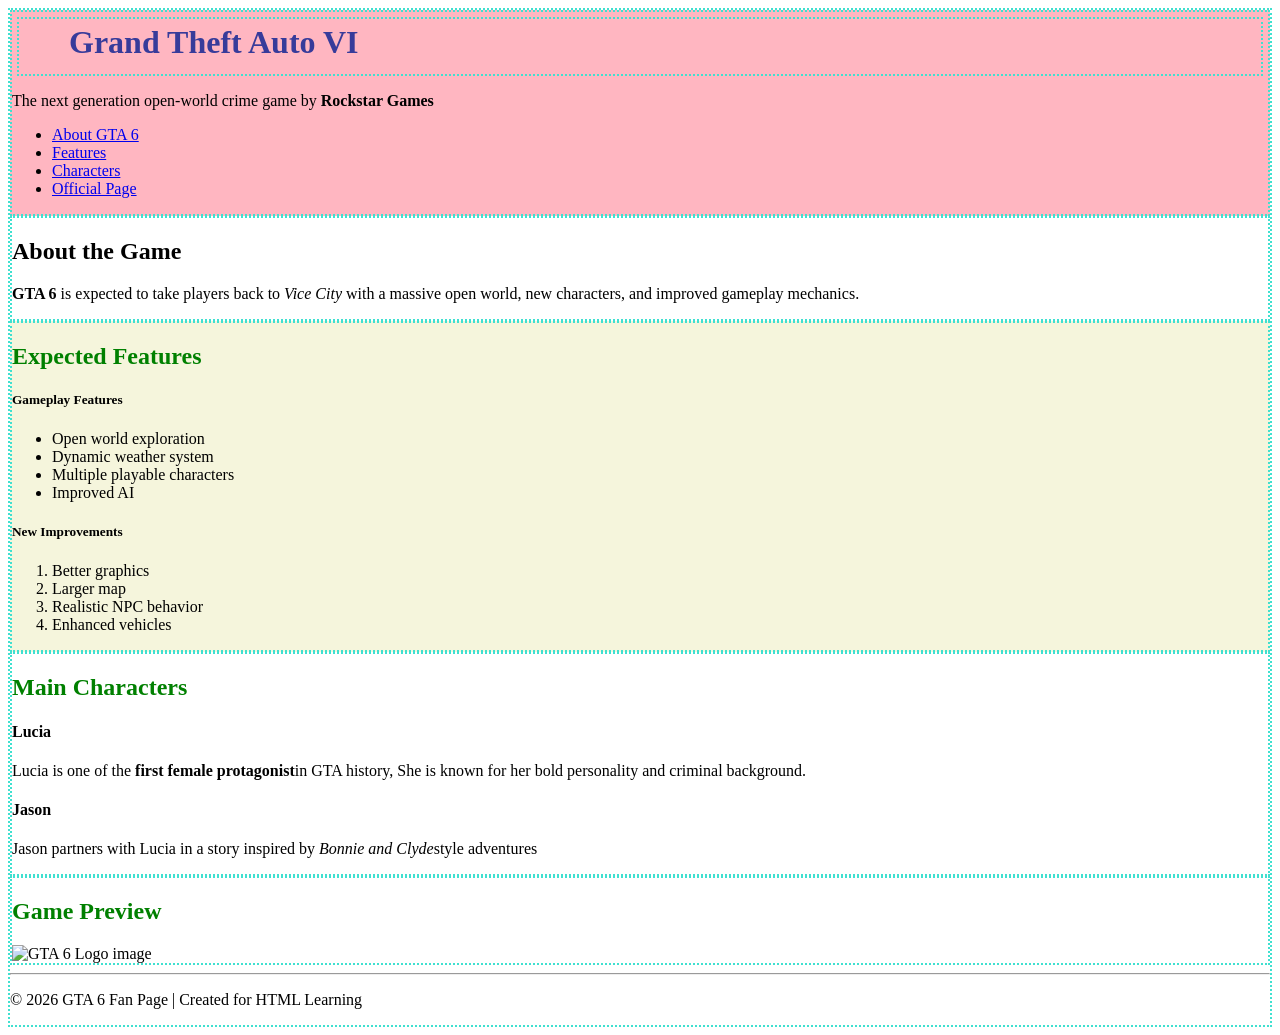
==== index.html @ 73bf2da1 "Lab 2.4 - image and footer" ====
<!--document type declaration(version of html)-->
<!doctype html>
<!--the root element-->
<html lang="en">
<!--head-->

<head>
    <!--meta elements-->
    <meta charset="utf-8">
    <meta name="Lackerry" content="BBIT">
    <meta name="description" content="GTA 6  fan page  featuring the latest news, trailers, gameplay details, map leaks, characters, release updates, and community discussions for Grand Theft Auto VI. Stay updated with everything GTA 6">
    <meta name="keywords" content="GTA 6,Grand Theft Auto VI,GTA VI GTA 6 news, GTA 6 trailer, GTA 6 gameplay, GTA 6 release date, Rockstar Games, Vice City, GTA 6 map, GTA 6 characters, GTA 6 leaks, GTA 6 updates, GTA 6 fan page, Grand Theft Auto 6">
    <!--5. title-->
    <title>GTA VI</title>
    <!--other elements that go here -->
    <!--styles, scripts,favicon -->
    <link rel="preconnect" href="https://fonts.googleapis.com">
<link rel="preconnect" href="https://fonts.gstatic.com" crossorigin>
<link href="https://fonts.googleapis.com/css2?family=Instrument+Sans:ital,wght@0,400..700;1,400..700&family=Young+Serif&display=swap" rel="stylesheet">
    <link rel="sytlesheet" href="css/style.css">
<link rel="shortcut icon" href="https://www.rockstargames.com/VI/favicon.ico">
    <style>
        /* an element selector
        /* example h1, we are selecting all haeding one's on this page
        /*<h1> h1, <div> div, main, p, footer*/
            h1{
                /*a declaration*/
                color:rgb(55, 59, 154);
                font: size 48px;
            }
            /*a class selector(starts with a dot)*/
            /* class can have many elements*/
            /*all the elements with a class of .section-heading*/
            /*one or many elements*/
            /*bbit*/
            .section-heading{
                color:green;

            }
            
    </style>
    <!--an external styles-->
    <link rel="stylesheet" href="css/style.css">

</head>
<!--6. the body(content goes here)-->

<body>

    <header style="background-color: lightpink;">
       
        <h1 id="mainHeading" class="headings" name="title">Grand Theft Auto VI</h1>
        <p> <!--paragraph text-->
            The next generation open-world crime game by
            <b>Rockstar Games </b>
        </p>
    

  

    <!-- Add navigation semantic tag -->
    <!-- Convert items into an unordered list -->
    <!-- Wrap each item in a link(hyperlinks) -->
    <!-- Add id links pointing to sections -->

    <nav>
        <!--unorderd list -->
        <ul>
            <li>
   
                <a href="#about">About GTA 6</a>
            </li> <!--list item-->
            <li>
                <a href="#features">Features</a>
                </li>
                <li>
                <a href="#Characters">Characters</a> 
                </li> <!--list item-->
                <li>
                    <a href="https://www.rockstargames.com/games/VI" 
                    target="_blank">
                       Official Page
                    </a>

                </li>
            

        </ul>
    </nav>
</header>
  
    <!-- Add main semantic tag -->
     <main>
    <section id="about" name="about">
            <h2>About the Game</h2>
            <p> <b>GTA 6</b> is expected to take players back to 
                <i>Vice City</i> with a massive open world, new characters, and improved
        gameplay mechanics.</p>
        </section>

        <section id="features">
            <h2 class="section-heading">Expected Features</h2>

            <h5>Gameplay Features</h5>
            <ul> <!--unorderd list-->
                <li>Open world exploration</li>
                <li>Dynamic weather system</li>
                <li>Multiple playable characters</li>
                <li>Improved AI</li>
            </ul>


            <h5>New Improvements</h5>

            <ol> <!--ordered list-->
                <li> Better graphics</li>
                <li> Larger map</li>
                <li>Realistic NPC behavior</li>
                <li>Enhanced vehicles</li>

            </ol>
        </section>

        <section id="characters">
            <h2 class="section-heading">Main Characters</h2>
            <article>
                <h4>Lucia</h4>
                <p>
                    Lucia is one of the 
                    <b>first female protagonist</b>in GTA history,
                    She is known for her bold personality
                    and criminal
                    background.
                </p>
            </article>
            <article>
              <h4>Jason</h4>  
              <p>
                Jason partners with Lucia in a story
                inspired by
                <i>Bonnie and Clyde</i>style adventures
              </p>
            </article>
    
        </section>

        <section id="logo">
            <h2 class="section-heading">Game Preview</h2>
            <img src="https://www.rockstargames.com/VI/_next/image?url=%2FVI%2F_next%2Fstatic%2Fmedia%2FJason_and_Lucia_01_With_Logos_landscape.8596f77a.jpg&w=3840&q=75" 
            alt="GTA 6 Logo image" >
           
        </section>
    </main>

    <!-- Close main semantic tag -->

    <!-- Add footer semantic tag -->
    <footer>
        <hr>
        <p>© 2026 GTA 6 Fan Page | Created for HTML Learning</p>
    </footer>

    
</body>


</html>
---- css/style.css ----
#features{
    background-color: beige;
}
body,header,h1,section{
    border-style: dotted;
    border-color: turquoise;
    border-width: 2px;
}
h1{
    /*long hand*/
    padding-top: 10px;
    padding-bottom: 10px;
    padding-left: 10px;
    padding-right: 10px;
    /*shorthand*/
    padding: 10px;
    /*Trouble*/
    padding: 5px 10px 13px 50px;
    /*this applies to allthe four margins*/
    margin: 5px;
}
---- css/style.css ----
#features{
    background-color: beige;
}
body,header,h1,section{
    border-style: dotted;
    border-color: turquoise;
    border-width: 2px;
}
h1{
    /*long hand*/
    padding-top: 10px;
    padding-bottom: 10px;
    padding-left: 10px;
    padding-right: 10px;
    /*shorthand*/
    padding: 10px;
    /*Trouble*/
    padding: 5px 10px 13px 50px;
    /*this applies to allthe four margins*/
    margin: 5px;
}
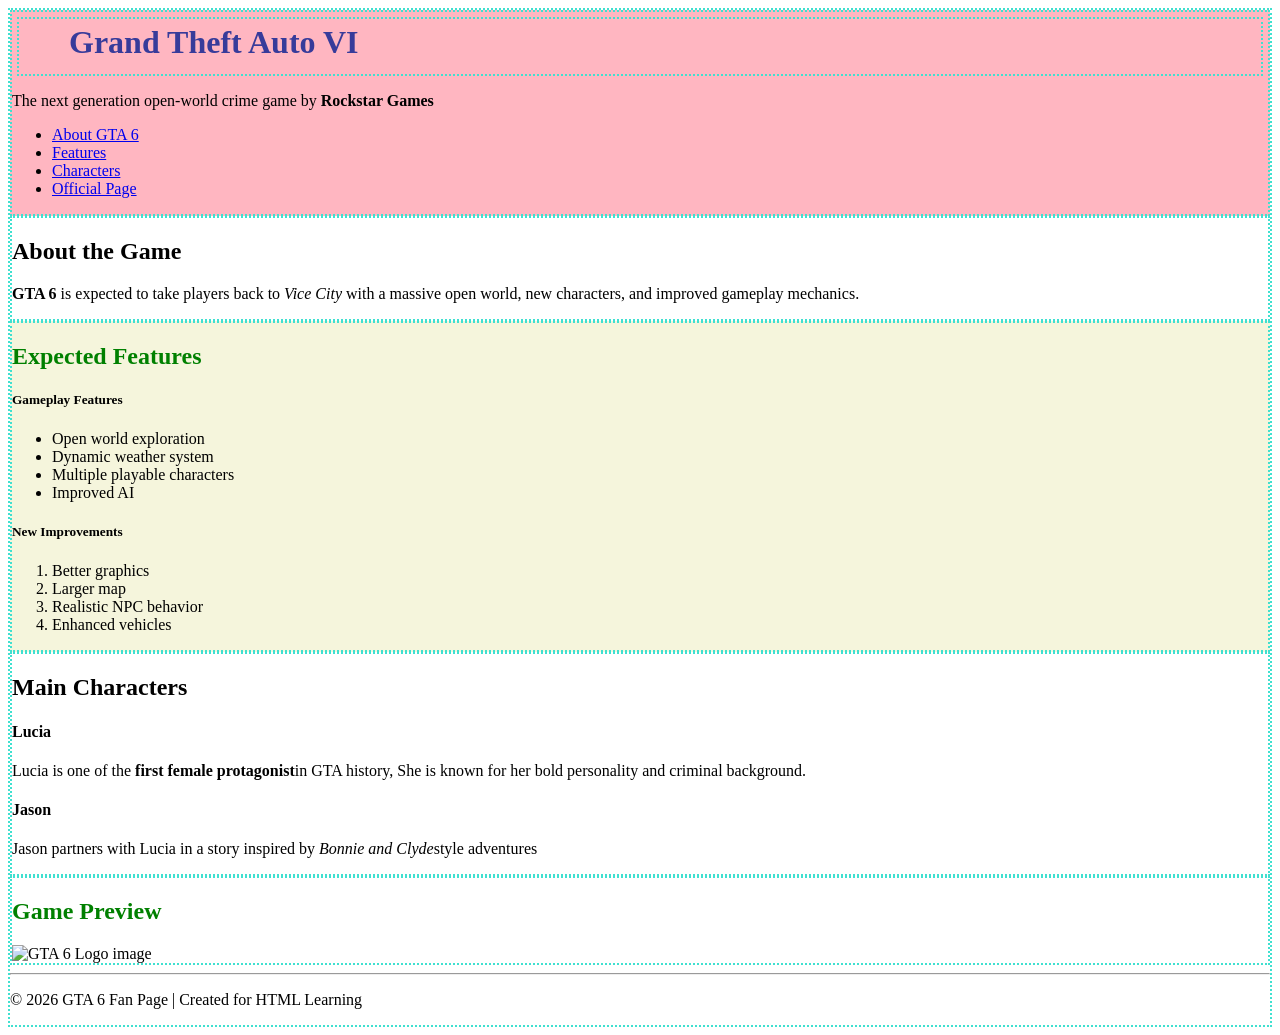
==== commit efd36dc0: "lab 2.5-grid(demo and characters)" ====
--- a/index.html
+++ b/index.html
@@ -122,9 +122,10 @@
         </section>
 
         <section id="characters">
-            <h2 class="section-heading">Main Characters</h2>
+            <h2>Main Characters</h2>
+            <div class="characters-grid">
             <article>
-                <h4>Lucia</h4>
+            <h4>Lucia</h4>
                 <p>
                     Lucia is one of the 
                     <b>first female protagonist</b>in GTA history,
@@ -141,7 +142,7 @@
                 <i>Bonnie and Clyde</i>style adventures
               </p>
             </article>
-    
+            </div>
         </section>
 
         <section id="logo">
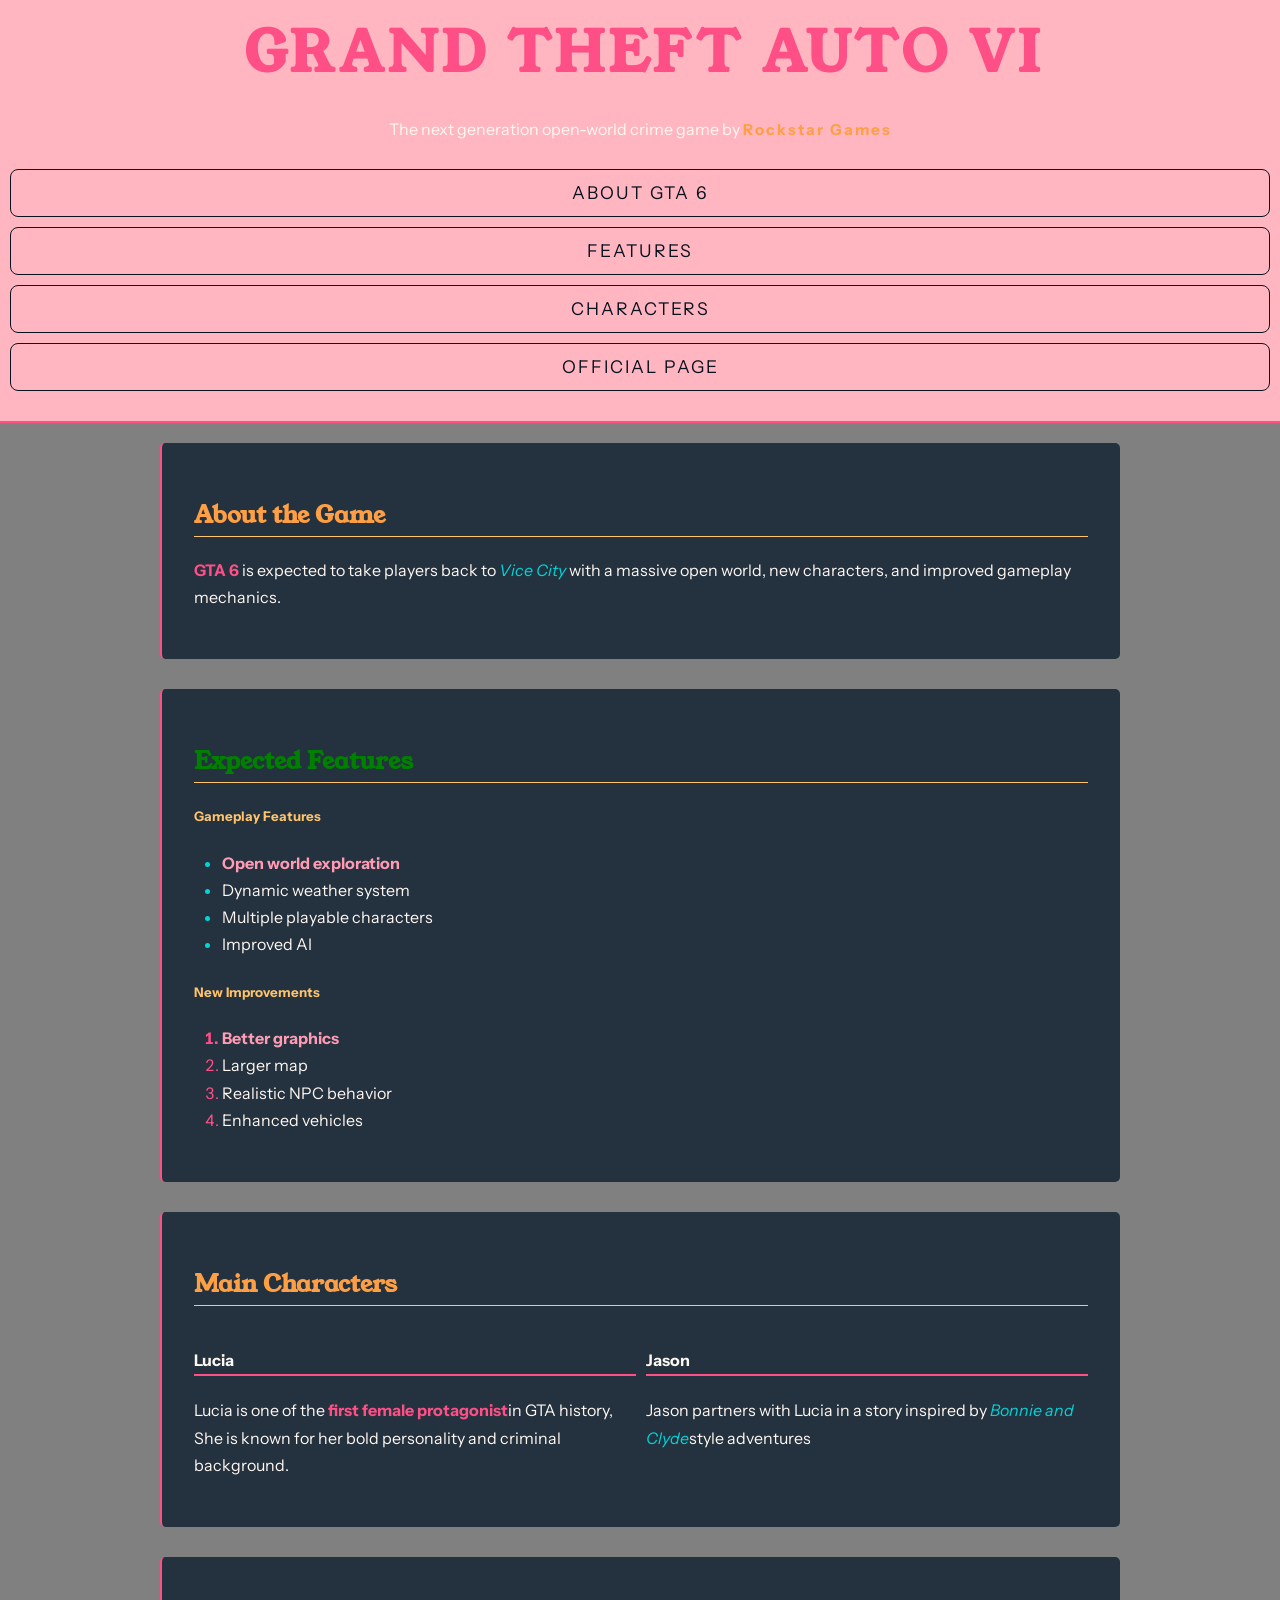
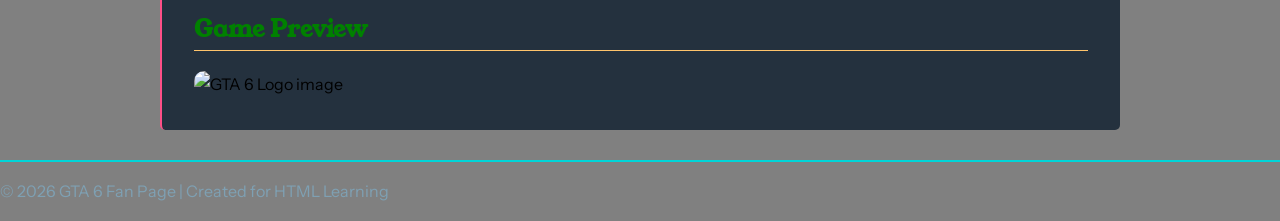
==== commit 532ba520: "lab 2.6-responsive and web design" ====
--- a/index.html
+++ b/index.html
@@ -10,6 +10,10 @@
     <meta name="Lackerry" content="BBIT">
     <meta name="description" content="GTA 6  fan page  featuring the latest news, trailers, gameplay details, map leaks, characters, release updates, and community discussions for Grand Theft Auto VI. Stay updated with everything GTA 6">
     <meta name="keywords" content="GTA 6,Grand Theft Auto VI,GTA VI GTA 6 news, GTA 6 trailer, GTA 6 gameplay, GTA 6 release date, Rockstar Games, Vice City, GTA 6 map, GTA 6 characters, GTA 6 leaks, GTA 6 updates, GTA 6 fan page, Grand Theft Auto 6">
+    <!--import-->
+    <meta name="viewport"
+    content="width=device-width,initial-scale=1.0"
+
     <!--5. title-->
     <title>GTA VI</title>
     <!--other elements that go here -->
--- a/css/style.css
+++ b/css/style.css
@@ -1,21 +1,515 @@
-#features{
-    background-color: beige;
-}
-body,header,h1,section{
-    border-style: dotted;
-    border-color: turquoise;
-    border-width: 2px;
-}
-h1{
-    /*long hand*/
-    padding-top: 10px;
-    padding-bottom: 10px;
-    padding-left: 10px;
+/* ============================================================
+   GTA VI FAN PAGE COLOR SYSTEM
+   Inspired by the official GTA VI visual style
+   ============================================================ 
+  
+   CSS Colors
+    - named e.g. blue, green (limited)
+    - hex - use hexadecimal values (0-9A-F) e.g. #RRGGBB #FFFFFF(white), #000000(black) - (Most common in web design)
+    - rgb - use 0-255 e.g. rgb(255,255,255) -white, rgb(0,0,0) - black
+    - rgba same as rgb but includes a transparency value between 0-1 (0 = invisible 1 = fully visible) (last item) e.g rgba(25,55,66,0.5) 
+*/
+
+/*
+:root targets the <html> element.
+It is the highest-level element on the page.
+Variables defined here become available everywhere in the stylesheet.
+*/
+
+:root {
+
+    /* ===============================
+       BACKGROUND COLORS
+       =============================== */
+
+    /* Deep night blue */
+    --col-bg-deep: #08131f;
+
+    /* Main dark surface */
+    --col-bg-mid: #102030;
+
+    /* Transparent glass effect */
+    --col-bg-light: rgba(16, 32, 48, 0.82);
+
+    /* ===============================
+       PRIMARY ACCENT COLORS
+       =============================== */
+
+    /* Neon cyan */
+    --col-cyan: #00d5d8;
+
+    /* Bright electric cyan */
+    --col-cyan-light: #4ff6ea;
+
+    /* GTA VI pink/coral */
+    --col-coral: #ff4f87;
+
+    /* Soft neon pink */
+    --col-pink-soft: #ff9bb3;
+
+    /* Sunset orange */
+    --col-sunset: #ff9f43;
+
+    /* Warm amber */
+    --col-amber: #ffc46b;
+
+    /* ===============================
+       TEXT COLORS
+       =============================== */
+
+    /* Main light text */
+    --col-cream: #fff8f2;
+
+    /* Secondary muted text */
+    --col-muted: #7ea0b3;
+}
+
+/*
+example usage
+using the var keyword*/
+/*
+Different font categories
+-------------------------
+| Category   | Description                 | Example         |
+| ---------- | --------------------------- | --------------- |
+| serif      | Fonts with decorative edges | Times New Roman |
+| sans-serif | Clean modern fonts          | Arial           |
+| monospace  | Equal-width characters      | Courier New     |
+| cursive    | Handwriting-style fonts     | Pacifico        |
+| fantasy    | Decorative/stylized fonts   | Papyrus         |
+Font Properties
+---------------
+| Property      | Purpose                     |
+| ------------- | --------------------------- |
+| `font-family` | Changes the font            |
+| `font-size`   | Controls text size          |
+| `font-weight` | Makes text bold/light       |
+| `font-style`  | Adds italics/normal styling |
+Using custom fonts
+- google fonts
+example
+body {
+    font-family: 'Poppins', Arial, sans-serif;
+}
+What Happens Here?
+Browser tries to load Poppins
+If it fails → uses Arial
+If Arial is unavailable → uses any available sans-serif font
+This ensures the webpage always remains readable and visually consistent.
+*/
+
+/*
+1. choose font combination
+Suggested font combination (you can change this)
+Young Serif + Instrument Sans
+OR
+Cinzel + Fauna One
+2. Import
+@import url('https://fonts.googleapis.com/css2......................');
+or
+link
+3. Apply to the specific element
+font-family property
+*/
+
+body{
+ font-family: serif; 
+}
+body{
+    font-family:'Instrument Sans',sans-serif;
+    font-size: 16px;
+    font-weight: 400;/*normal*/
+    background-color: var(--col-cream);
+    /*shorthand*/
+    margin: 0;
+    /*long-hand version*/
+    margin-top: 0;
+    margin-bottom: 0;
+    margin-right: 0;
+    margin-left: 0;
+
+    line-height: 1.7;
+}
+/*group selector*/
+h1,h2{
+    font-family: 'Young Serif',serif;
+}
+/*
+========================================================
+                    CSS BOX MODEL (CoPaBoMa)
+========================================================
+        +----------------------------------+
+        |              MARGIN              |
+        |  (Space outside the element)     |
+        |                                  |
+        |   +--------------------------+   |
+        |   |         BORDER           |   |
+        |   |  (Edge around element)   |   |
+        |   |                          |   |
+        |   |   +------------------+   |   |
+        |   |   |     PADDING      |   |   |
+        |   |   | (Inner spacing)  |   |   |
+        |   |   |                  |   |   |
+        |   |   |    CONTENT       |   |   |
+        |   |   | (Text/Image/etc) |   |   |
+        |   |   |                  |   |   |
+        |   |   +------------------+   |   |
+        |   |                          |   |
+        |   +--------------------------+   |
+        |                                  |
+        +----------------------------------+
+========================================================
+BOX MODEL PARTS
+========================================================
+1. CONTENT
+   - The actual text, image, or element content
+2. PADDING
+   - Space between content and border
+3. BORDER
+   - Surrounds the padding and content
+4. MARGIN
+   - Space outside the border
+   - Separates elements from each other
+========================================================
+========================================================
+                    CSS UNITS
+========================================================
+CSS units define the size of elements, text, spacing,
+and layouts.
+There are TWO main categories:
+1. ABSOLUTE UNITS
+2. RELATIVE UNITS
+--------------------------------------------------------
+1. ABSOLUTE UNITS
+--------------------------------------------------------
+Absolute units have FIXED sizes.
+They do NOT change based on screen size or parent size.
+Common Absolute Units:
+px   = pixels
+cm   = centimeters
+mm   = millimeters
+in   = inches
+pt   = points
+Example:
+body {
+    font-size: 16px;
+}
+Advantages:
+- Precise control
+- Easy to understand
+Disadvantages:
+- Less responsive on different screen sizes
+--------------------------------------------------------
+2. RELATIVE UNITS
+--------------------------------------------------------
+Relative units change based on another value
+(screen size, parent size, root font size, etc.)
+Common Relative Units:
+%    = percentage
+em   = relative to parent font size
+rem  = relative to root font size
+vw   = viewport width
+vh   = viewport height
+Example:
+body {
+    font-size: 1.2rem;
+}
+Advantages:
+- Better for responsive design
+- Adapts to different devices
+Disadvantages:
+- Can be harder to calculate
+--------------------------------------------------------
+COMMON EXAMPLES
+--------------------------------------------------------
+width: 50%;
+font-size: 2rem;
+height: 100vh;
+width: 80vw;
+========================================================
+                    CSS SELECTORS
+========================================================
+Selectors choose which HTML elements CSS styles apply to.
+--------------------------------------------------------
+1. DESCENDANT SELECTOR (ALL LEVELS)
+--------------------------------------------------------
+A descendant selector targets ALL matching elements
+inside another element, no matter the nesting level.
+Syntax:
+parent child
+Example:
+div p {
+    color: blue;
+}
+Meaning:
+- Select ALL <p> elements inside <div>
+- Includes deeply nested paragraphs
+HTML Example:
+<div>
+    <p>Selected</p>
+    <section>
+        <p>Also Selected</p>
+    </section>
+</div>
+--------------------------------------------------------
+2. DIRECT CHILD SELECTOR (LEVEL 1 ONLY)
+--------------------------------------------------------
+The direct child selector targets ONLY immediate children.
+Syntax:
+parent > child
+Example:
+div > p {
+    color: red;
+}
+Meaning:
+- Select ONLY <p> elements directly inside <div>
+- Nested paragraphs are NOT selected
+HTML Example:
+<div>
+    <p>Selected</p>
+    <section>
+        <p>NOT Selected</p>
+    </section>
+</div>
+--------------------------------------------------------
+VISUAL DIFFERENCE
+--------------------------------------------------------
+DESCENDANT SELECTOR
+div p
+<div>
+    <p>YES</p>
+    <section>
+        <p>YES</p>
+    </section>
+</div>
+DIRECT CHILD SELECTOR
+div > p
+<div>
+    <p>YES</p>
+    <section>
+        <p>NO</p>
+    </section>
+</div>
+Text properties (line-height, text-align, letter-spacing, text-transform etc..)
+*/
+header{
+    padding-top: 5px;
+    
+    padding-bottom: 20px;
+   text-align: center;
+
+   border-bottom-width: 2px;
+   border-bottom-style: solid;
+   border-bottom-color: #ff4f87;
+
+}
+/*various ways of selecting a heading(h1) given our html
+h1 (element)
+#mainheading(id)
+headins(class)
+desendant selector(all elements within another element)
+*/
+header h1{
+ 
+    font-size: 3.5em;
+    letter-spacing: 4px;
+    text-transform:uppercase;
+    color:var(--col-coral);
+
+    margin-left:8px;
+    margin-bottom: 0;
+    margin-top: 0;
+    margin-right: 0;
+}
+/*
+direct child selector
+*/
+header b{
+    color:var(--col-sunset);
+    letter-spacing: 2px;
+    font-size: 0.95em;
+
+}
+
+nav{
+    margin-top: 10px;
+    
+}
+nav ul{
+    list-style:none;
+    padding: 0;
+    margin: 0;
+    /*change the display to flex*/
+    display: flex;
+    justify-content:center;
+    gap: 10px;
+   
+}
+nav ul li a{
+    color: var(--col-bg-deep);
+    text-decoration: none;
+    font-size: 1.1em;
+    letter-spacing: 2px;
+    text-transform: uppercase;
+
+    padding: 8px 18px;
+    border: 1px ;
+    border-style:solid ;
+    border-color:(--col-cyan-light);
+    border-radius: 8px;
+}
+nav ul li a:hover{
+    background-color: var(--col-cyan);
+    border-color: var(--col-pink-soft);
+}
+main{
+    max-width: 960px;
+    
+    margin-right: auto;
+    margin-left: auto;
+    margin-top:20px ;
+    margin-bottom: 20px;
+}
+section{
+    margin-bottom: 30px;
+    padding: 32px;
+    background-color: var(--col-bg-light);
+    border-radius: 5px;
+    border-left-style: solid;
+    border-left-color: var(--col-coral);
+    border-left-width: 2px;
+
+/*transitions*/
+transition-property:border-color;
+transition-duration: 2s;
+transition-timing-function: ease;
+}
+section:hover{
+border-left-color: var(--col-cyan);
+}
+p, h4{
+    color: var(--col-cream);
+}
+h5{
+    color: var(--col-amber);
+}
+main b{
+    color: var(--col-coral);
+}
+main i{
+    color: var(--col-cyan);
+}
+h2{
+    color: var(--col-sunset);
+    border-bottom: 1px solid var(--col-amber);
+}
+/*lists*/
+main ul,main ol{
+    padding-left: 24px;
+    color: var(--col-cream);
+}
+main li{
+    margin-left: 4px;
+}
+/*pseudo class selector*/
+section li:first-child{
+    color:var(--col-pink-soft);
+    font-weight: bold;
+}
+/*pseudo element selector(part of an element)*/
+main ul li::marker{
+    color: var(--col-cyan);
+}
+main ol li::marker{
+    color: var(--col-coral);
+}
+img{
+    max-width: 100%;
+    border-radius: 10px;
+
+}
+footer p{
+    color: var(--col-muted);
+
+}
+hr{
+    border: 1px solid var(--col-cyan);
+    
+}
+/*characters-grid*/
+.characters-grid{
+    display: grid;
+    grid-template-columns:1fr 1fr ;
+    gap: 10px;
+}
+article h4 {
+    border-bottom:2px solid var(--col-coral) ;
+}
+
+main{
+    padding-left:10px ;
     padding-right: 10px;
-    /*shorthand*/
+}
+/* ============================================================
+   RESPONSIVE BREAKPOINT RANGES
+   ------------------------------------------------------------
+   Small Mobile  :   0px   → 480px
+   Large Mobile  : 481px   → 600px
+   Tablet        : 601px   → 768px
+   Small Laptop  : 769px   → 1023px
+   Desktop       : 1024px  → 1279px
+   Wide Screens  : 1280px and above
+ 
+   Media queries allow CSS styles to change depending
+   on the screen size or device characteristics.
+   ============================================================ */
+
+
+/* Small Mobile Devices */
+@media screen and (max-width: 600px) {
+    .characters-grid{
+        grid-template-columns: 1fr;
+    }
+    body{
+    background-color: black;
+    }
+}
+
+
+/* Large Mobile Devices */
+@media screen and (min-width: 481px) and (max-width: 600px) {
+    body{
+        background-color: brown;
+    }
+   
+}
+
+
+/* Tablets */
+@media screen and (min-width: 601px) and (max-width: 768px) {
+body{
+    background-color: purple;
+}
+}
+/* Small Laptops */
+@media screen and (min-width: 769px) and (max-width: 1023px) {
+body{background-color: pink;}
+}
+/* Desktop Screens */
+@media screen and (min-width: 1024px) and (max-width: 1279px) {
+body{background-color: plum;}
+}
+/* Wide Screens */
+@media screen and (min-width: 1280px) {
+    body{
+        background-color: gray;
+    }
+}
+nav ul{
+    flex-direction: column;
     padding: 10px;
-    /*Trouble*/
-    padding: 5px 10px 13px 50px;
-    /*this applies to allthe four margins*/
-    margin: 5px;
+}
+nav ul li a{
+    display:block;
+    
 }
--- a/css/style.css
+++ b/css/style.css
@@ -1,21 +1,515 @@
-#features{
-    background-color: beige;
-}
-body,header,h1,section{
-    border-style: dotted;
-    border-color: turquoise;
-    border-width: 2px;
-}
-h1{
-    /*long hand*/
-    padding-top: 10px;
-    padding-bottom: 10px;
-    padding-left: 10px;
+/* ============================================================
+   GTA VI FAN PAGE COLOR SYSTEM
+   Inspired by the official GTA VI visual style
+   ============================================================ 
+  
+   CSS Colors
+    - named e.g. blue, green (limited)
+    - hex - use hexadecimal values (0-9A-F) e.g. #RRGGBB #FFFFFF(white), #000000(black) - (Most common in web design)
+    - rgb - use 0-255 e.g. rgb(255,255,255) -white, rgb(0,0,0) - black
+    - rgba same as rgb but includes a transparency value between 0-1 (0 = invisible 1 = fully visible) (last item) e.g rgba(25,55,66,0.5) 
+*/
+
+/*
+:root targets the <html> element.
+It is the highest-level element on the page.
+Variables defined here become available everywhere in the stylesheet.
+*/
+
+:root {
+
+    /* ===============================
+       BACKGROUND COLORS
+       =============================== */
+
+    /* Deep night blue */
+    --col-bg-deep: #08131f;
+
+    /* Main dark surface */
+    --col-bg-mid: #102030;
+
+    /* Transparent glass effect */
+    --col-bg-light: rgba(16, 32, 48, 0.82);
+
+    /* ===============================
+       PRIMARY ACCENT COLORS
+       =============================== */
+
+    /* Neon cyan */
+    --col-cyan: #00d5d8;
+
+    /* Bright electric cyan */
+    --col-cyan-light: #4ff6ea;
+
+    /* GTA VI pink/coral */
+    --col-coral: #ff4f87;
+
+    /* Soft neon pink */
+    --col-pink-soft: #ff9bb3;
+
+    /* Sunset orange */
+    --col-sunset: #ff9f43;
+
+    /* Warm amber */
+    --col-amber: #ffc46b;
+
+    /* ===============================
+       TEXT COLORS
+       =============================== */
+
+    /* Main light text */
+    --col-cream: #fff8f2;
+
+    /* Secondary muted text */
+    --col-muted: #7ea0b3;
+}
+
+/*
+example usage
+using the var keyword*/
+/*
+Different font categories
+-------------------------
+| Category   | Description                 | Example         |
+| ---------- | --------------------------- | --------------- |
+| serif      | Fonts with decorative edges | Times New Roman |
+| sans-serif | Clean modern fonts          | Arial           |
+| monospace  | Equal-width characters      | Courier New     |
+| cursive    | Handwriting-style fonts     | Pacifico        |
+| fantasy    | Decorative/stylized fonts   | Papyrus         |
+Font Properties
+---------------
+| Property      | Purpose                     |
+| ------------- | --------------------------- |
+| `font-family` | Changes the font            |
+| `font-size`   | Controls text size          |
+| `font-weight` | Makes text bold/light       |
+| `font-style`  | Adds italics/normal styling |
+Using custom fonts
+- google fonts
+example
+body {
+    font-family: 'Poppins', Arial, sans-serif;
+}
+What Happens Here?
+Browser tries to load Poppins
+If it fails → uses Arial
+If Arial is unavailable → uses any available sans-serif font
+This ensures the webpage always remains readable and visually consistent.
+*/
+
+/*
+1. choose font combination
+Suggested font combination (you can change this)
+Young Serif + Instrument Sans
+OR
+Cinzel + Fauna One
+2. Import
+@import url('https://fonts.googleapis.com/css2......................');
+or
+link
+3. Apply to the specific element
+font-family property
+*/
+
+body{
+ font-family: serif; 
+}
+body{
+    font-family:'Instrument Sans',sans-serif;
+    font-size: 16px;
+    font-weight: 400;/*normal*/
+    background-color: var(--col-cream);
+    /*shorthand*/
+    margin: 0;
+    /*long-hand version*/
+    margin-top: 0;
+    margin-bottom: 0;
+    margin-right: 0;
+    margin-left: 0;
+
+    line-height: 1.7;
+}
+/*group selector*/
+h1,h2{
+    font-family: 'Young Serif',serif;
+}
+/*
+========================================================
+                    CSS BOX MODEL (CoPaBoMa)
+========================================================
+        +----------------------------------+
+        |              MARGIN              |
+        |  (Space outside the element)     |
+        |                                  |
+        |   +--------------------------+   |
+        |   |         BORDER           |   |
+        |   |  (Edge around element)   |   |
+        |   |                          |   |
+        |   |   +------------------+   |   |
+        |   |   |     PADDING      |   |   |
+        |   |   | (Inner spacing)  |   |   |
+        |   |   |                  |   |   |
+        |   |   |    CONTENT       |   |   |
+        |   |   | (Text/Image/etc) |   |   |
+        |   |   |                  |   |   |
+        |   |   +------------------+   |   |
+        |   |                          |   |
+        |   +--------------------------+   |
+        |                                  |
+        +----------------------------------+
+========================================================
+BOX MODEL PARTS
+========================================================
+1. CONTENT
+   - The actual text, image, or element content
+2. PADDING
+   - Space between content and border
+3. BORDER
+   - Surrounds the padding and content
+4. MARGIN
+   - Space outside the border
+   - Separates elements from each other
+========================================================
+========================================================
+                    CSS UNITS
+========================================================
+CSS units define the size of elements, text, spacing,
+and layouts.
+There are TWO main categories:
+1. ABSOLUTE UNITS
+2. RELATIVE UNITS
+--------------------------------------------------------
+1. ABSOLUTE UNITS
+--------------------------------------------------------
+Absolute units have FIXED sizes.
+They do NOT change based on screen size or parent size.
+Common Absolute Units:
+px   = pixels
+cm   = centimeters
+mm   = millimeters
+in   = inches
+pt   = points
+Example:
+body {
+    font-size: 16px;
+}
+Advantages:
+- Precise control
+- Easy to understand
+Disadvantages:
+- Less responsive on different screen sizes
+--------------------------------------------------------
+2. RELATIVE UNITS
+--------------------------------------------------------
+Relative units change based on another value
+(screen size, parent size, root font size, etc.)
+Common Relative Units:
+%    = percentage
+em   = relative to parent font size
+rem  = relative to root font size
+vw   = viewport width
+vh   = viewport height
+Example:
+body {
+    font-size: 1.2rem;
+}
+Advantages:
+- Better for responsive design
+- Adapts to different devices
+Disadvantages:
+- Can be harder to calculate
+--------------------------------------------------------
+COMMON EXAMPLES
+--------------------------------------------------------
+width: 50%;
+font-size: 2rem;
+height: 100vh;
+width: 80vw;
+========================================================
+                    CSS SELECTORS
+========================================================
+Selectors choose which HTML elements CSS styles apply to.
+--------------------------------------------------------
+1. DESCENDANT SELECTOR (ALL LEVELS)
+--------------------------------------------------------
+A descendant selector targets ALL matching elements
+inside another element, no matter the nesting level.
+Syntax:
+parent child
+Example:
+div p {
+    color: blue;
+}
+Meaning:
+- Select ALL <p> elements inside <div>
+- Includes deeply nested paragraphs
+HTML Example:
+<div>
+    <p>Selected</p>
+    <section>
+        <p>Also Selected</p>
+    </section>
+</div>
+--------------------------------------------------------
+2. DIRECT CHILD SELECTOR (LEVEL 1 ONLY)
+--------------------------------------------------------
+The direct child selector targets ONLY immediate children.
+Syntax:
+parent > child
+Example:
+div > p {
+    color: red;
+}
+Meaning:
+- Select ONLY <p> elements directly inside <div>
+- Nested paragraphs are NOT selected
+HTML Example:
+<div>
+    <p>Selected</p>
+    <section>
+        <p>NOT Selected</p>
+    </section>
+</div>
+--------------------------------------------------------
+VISUAL DIFFERENCE
+--------------------------------------------------------
+DESCENDANT SELECTOR
+div p
+<div>
+    <p>YES</p>
+    <section>
+        <p>YES</p>
+    </section>
+</div>
+DIRECT CHILD SELECTOR
+div > p
+<div>
+    <p>YES</p>
+    <section>
+        <p>NO</p>
+    </section>
+</div>
+Text properties (line-height, text-align, letter-spacing, text-transform etc..)
+*/
+header{
+    padding-top: 5px;
+    
+    padding-bottom: 20px;
+   text-align: center;
+
+   border-bottom-width: 2px;
+   border-bottom-style: solid;
+   border-bottom-color: #ff4f87;
+
+}
+/*various ways of selecting a heading(h1) given our html
+h1 (element)
+#mainheading(id)
+headins(class)
+desendant selector(all elements within another element)
+*/
+header h1{
+ 
+    font-size: 3.5em;
+    letter-spacing: 4px;
+    text-transform:uppercase;
+    color:var(--col-coral);
+
+    margin-left:8px;
+    margin-bottom: 0;
+    margin-top: 0;
+    margin-right: 0;
+}
+/*
+direct child selector
+*/
+header b{
+    color:var(--col-sunset);
+    letter-spacing: 2px;
+    font-size: 0.95em;
+
+}
+
+nav{
+    margin-top: 10px;
+    
+}
+nav ul{
+    list-style:none;
+    padding: 0;
+    margin: 0;
+    /*change the display to flex*/
+    display: flex;
+    justify-content:center;
+    gap: 10px;
+   
+}
+nav ul li a{
+    color: var(--col-bg-deep);
+    text-decoration: none;
+    font-size: 1.1em;
+    letter-spacing: 2px;
+    text-transform: uppercase;
+
+    padding: 8px 18px;
+    border: 1px ;
+    border-style:solid ;
+    border-color:(--col-cyan-light);
+    border-radius: 8px;
+}
+nav ul li a:hover{
+    background-color: var(--col-cyan);
+    border-color: var(--col-pink-soft);
+}
+main{
+    max-width: 960px;
+    
+    margin-right: auto;
+    margin-left: auto;
+    margin-top:20px ;
+    margin-bottom: 20px;
+}
+section{
+    margin-bottom: 30px;
+    padding: 32px;
+    background-color: var(--col-bg-light);
+    border-radius: 5px;
+    border-left-style: solid;
+    border-left-color: var(--col-coral);
+    border-left-width: 2px;
+
+/*transitions*/
+transition-property:border-color;
+transition-duration: 2s;
+transition-timing-function: ease;
+}
+section:hover{
+border-left-color: var(--col-cyan);
+}
+p, h4{
+    color: var(--col-cream);
+}
+h5{
+    color: var(--col-amber);
+}
+main b{
+    color: var(--col-coral);
+}
+main i{
+    color: var(--col-cyan);
+}
+h2{
+    color: var(--col-sunset);
+    border-bottom: 1px solid var(--col-amber);
+}
+/*lists*/
+main ul,main ol{
+    padding-left: 24px;
+    color: var(--col-cream);
+}
+main li{
+    margin-left: 4px;
+}
+/*pseudo class selector*/
+section li:first-child{
+    color:var(--col-pink-soft);
+    font-weight: bold;
+}
+/*pseudo element selector(part of an element)*/
+main ul li::marker{
+    color: var(--col-cyan);
+}
+main ol li::marker{
+    color: var(--col-coral);
+}
+img{
+    max-width: 100%;
+    border-radius: 10px;
+
+}
+footer p{
+    color: var(--col-muted);
+
+}
+hr{
+    border: 1px solid var(--col-cyan);
+    
+}
+/*characters-grid*/
+.characters-grid{
+    display: grid;
+    grid-template-columns:1fr 1fr ;
+    gap: 10px;
+}
+article h4 {
+    border-bottom:2px solid var(--col-coral) ;
+}
+
+main{
+    padding-left:10px ;
     padding-right: 10px;
-    /*shorthand*/
+}
+/* ============================================================
+   RESPONSIVE BREAKPOINT RANGES
+   ------------------------------------------------------------
+   Small Mobile  :   0px   → 480px
+   Large Mobile  : 481px   → 600px
+   Tablet        : 601px   → 768px
+   Small Laptop  : 769px   → 1023px
+   Desktop       : 1024px  → 1279px
+   Wide Screens  : 1280px and above
+ 
+   Media queries allow CSS styles to change depending
+   on the screen size or device characteristics.
+   ============================================================ */
+
+
+/* Small Mobile Devices */
+@media screen and (max-width: 600px) {
+    .characters-grid{
+        grid-template-columns: 1fr;
+    }
+    body{
+    background-color: black;
+    }
+}
+
+
+/* Large Mobile Devices */
+@media screen and (min-width: 481px) and (max-width: 600px) {
+    body{
+        background-color: brown;
+    }
+   
+}
+
+
+/* Tablets */
+@media screen and (min-width: 601px) and (max-width: 768px) {
+body{
+    background-color: purple;
+}
+}
+/* Small Laptops */
+@media screen and (min-width: 769px) and (max-width: 1023px) {
+body{background-color: pink;}
+}
+/* Desktop Screens */
+@media screen and (min-width: 1024px) and (max-width: 1279px) {
+body{background-color: plum;}
+}
+/* Wide Screens */
+@media screen and (min-width: 1280px) {
+    body{
+        background-color: gray;
+    }
+}
+nav ul{
+    flex-direction: column;
     padding: 10px;
-    /*Trouble*/
-    padding: 5px 10px 13px 50px;
-    /*this applies to allthe four margins*/
-    margin: 5px;
+}
+nav ul li a{
+    display:block;
+    
 }
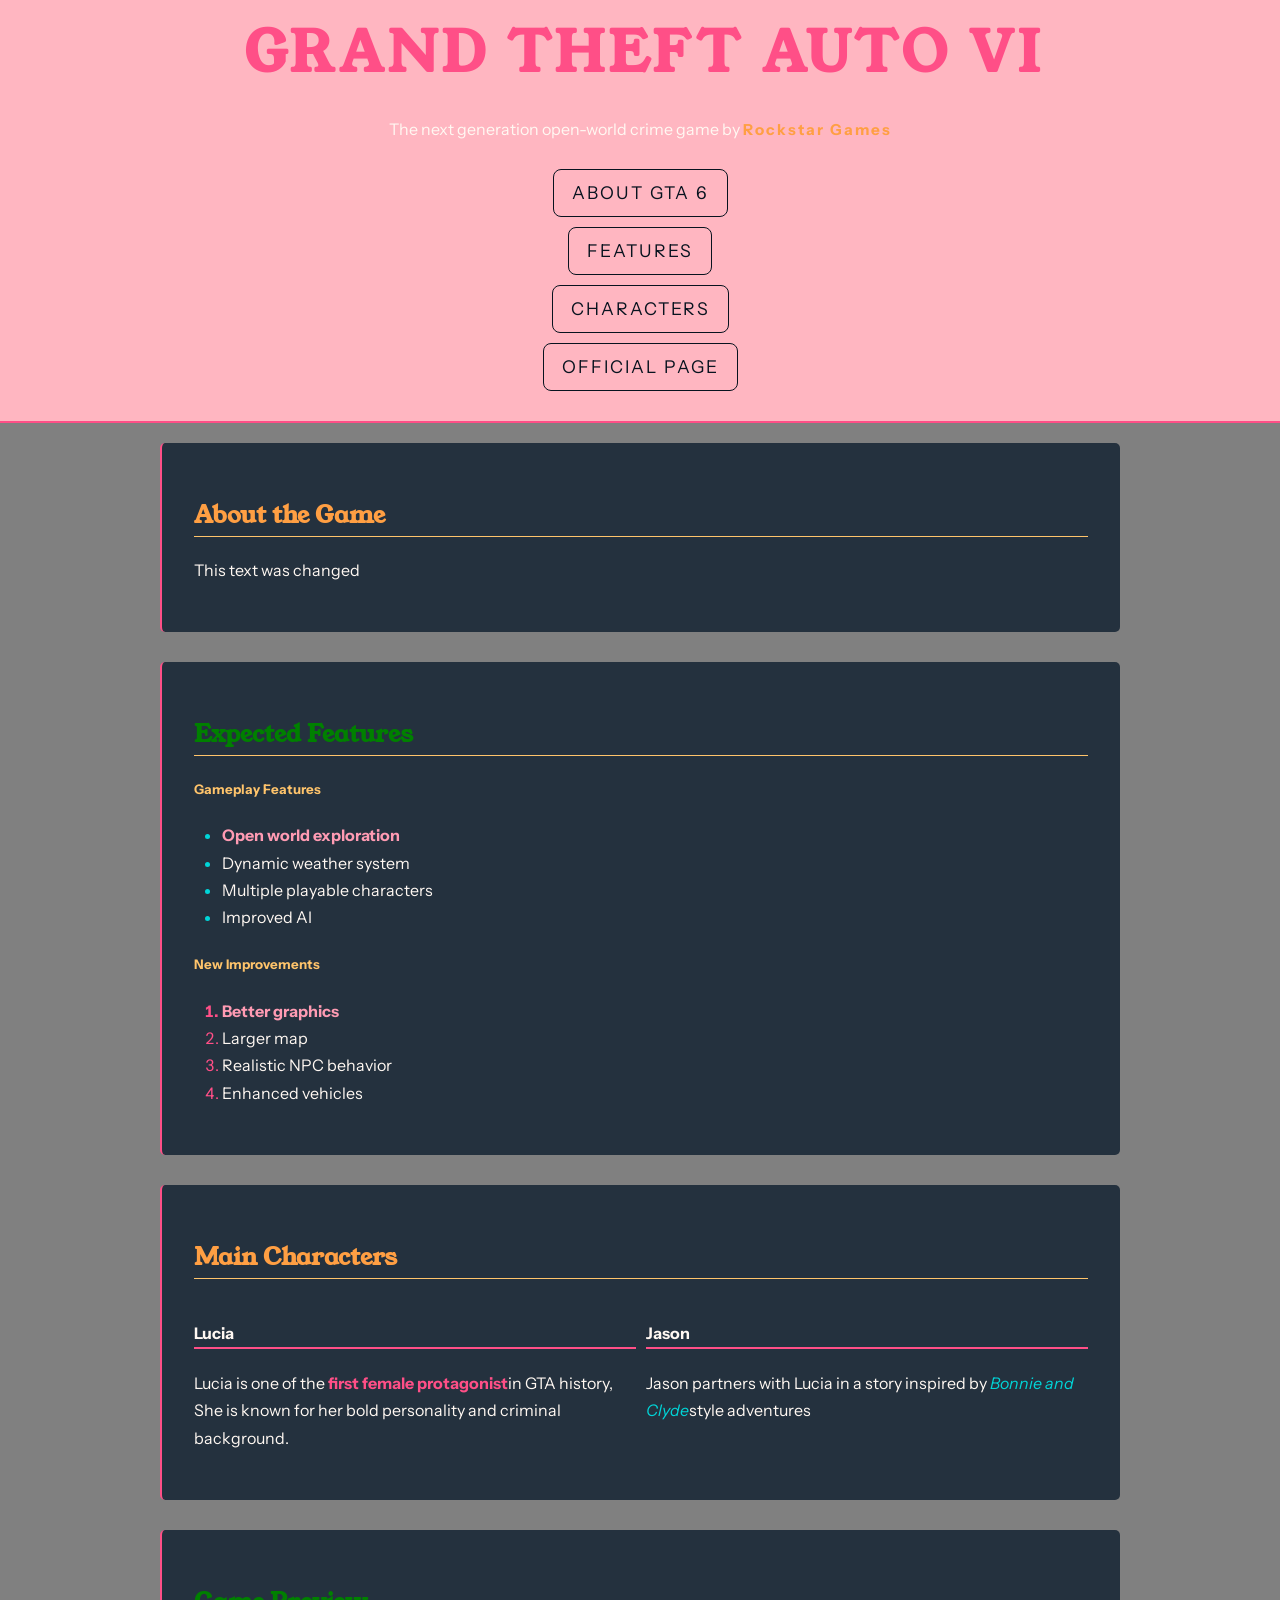
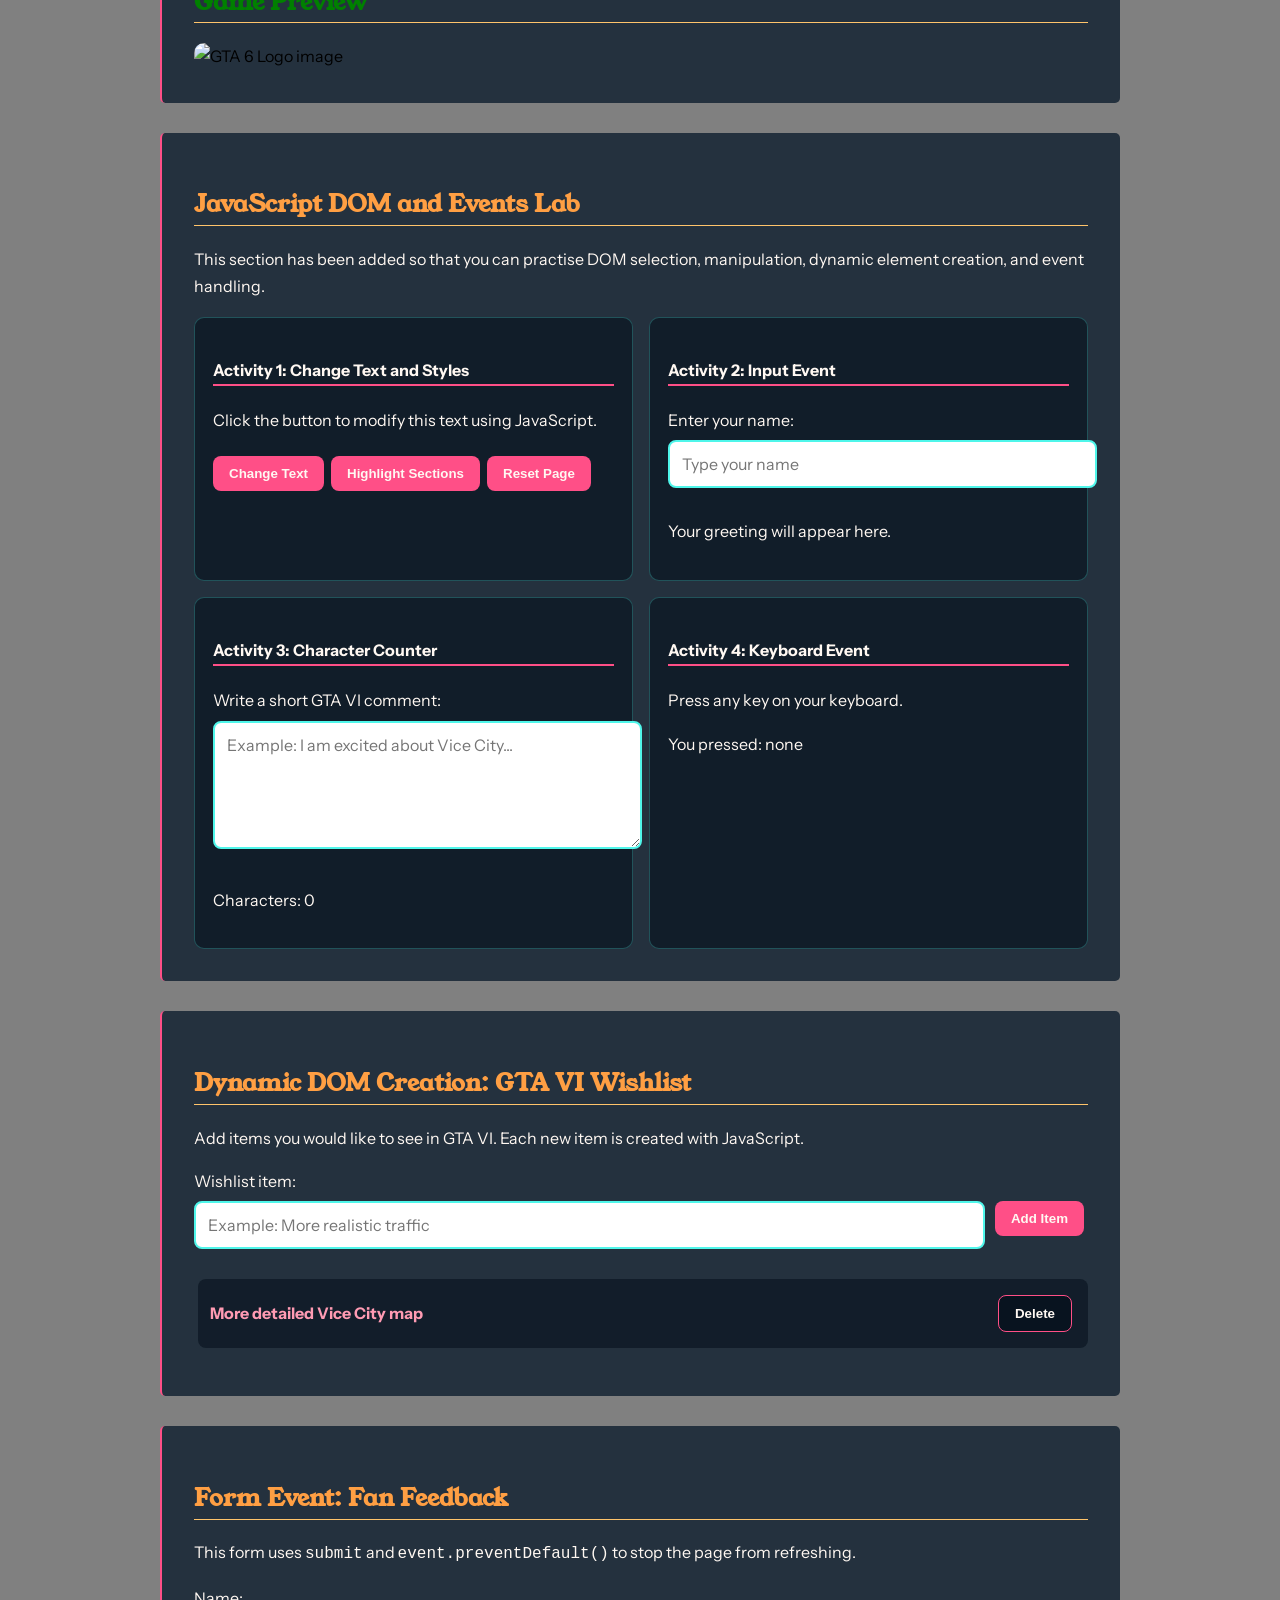
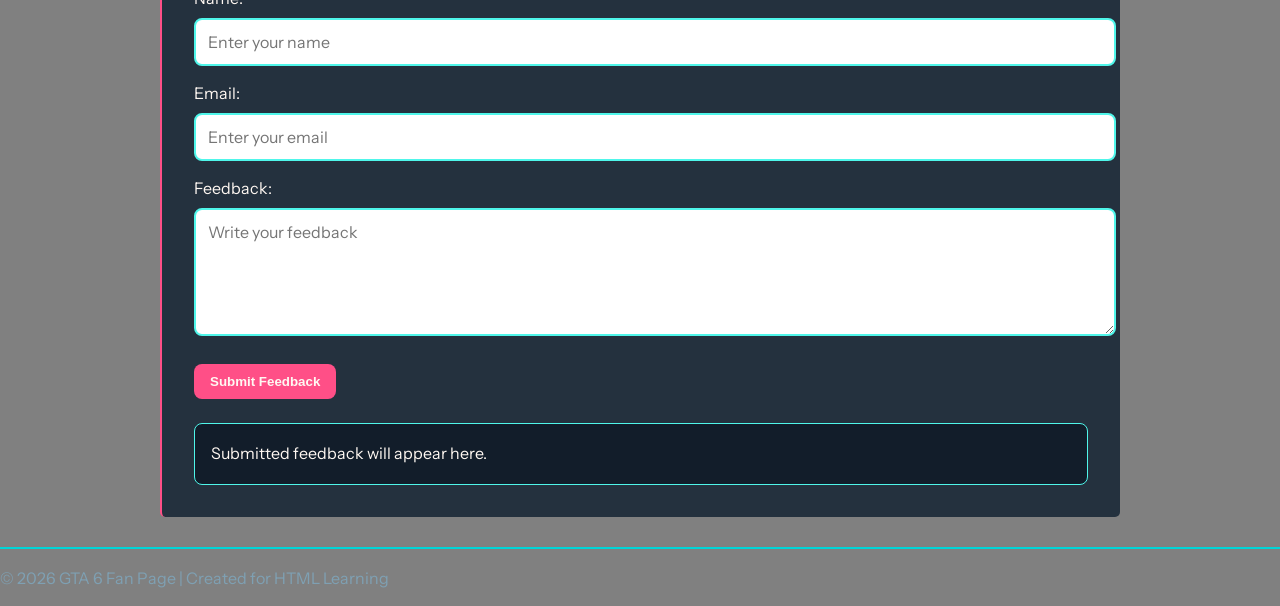
==== commit dc99bc4d: "lab 3.0-DOM" ====
--- a/index.html
+++ b/index.html
@@ -155,6 +155,82 @@
             alt="GTA 6 Logo image" >
            
         </section>
+        <section id="interactive-lab">
+            <h2>JavaScript DOM and Events Lab</h2>
+            <p>This section has been added so that you can practise DOM selection, manipulation, dynamic element creation, and event handling.</p>
+
+            <div class="lab-grid">
+                <article class="lab-card">
+                    <h4>Activity 1: Change Text and Styles</h4>
+                    <p id="demoText">Click the button to modify this text using JavaScript.</p>
+                    <button id="changeTextBtn" type="button">Change Text</button>
+                    <button id="highlightSectionsBtn" type="button">Highlight Sections</button>
+                    <button id="resetBtn" type="button">Reset Page</button>
+                </article>
+
+                <article class="lab-card">
+                    <h4>Activity 2: Input Event</h4>
+                    <label for="nameInput">Enter your name:</label>
+                    <input type="text" id="nameInput" placeholder="Type your name">
+                    <p id="nameOutput">Your greeting will appear here.</p>
+                </article>
+
+                <article class="lab-card">
+                    <h4>Activity 3: Character Counter</h4>
+                    <label for="commentInput">Write a short GTA VI comment:</label>
+                    <textarea id="commentInput" rows="5" placeholder="Example: I am excited about Vice City..."></textarea>
+                    <p id="charCount">Characters: 0</p>
+                </article>
+
+                <article class="lab-card">
+                    <h4>Activity 4: Keyboard Event</h4>
+                    <p>Press any key on your keyboard.</p>
+                    <p id="keyOutput">You pressed: none</p>
+                </article>
+            </div>
+        </section>
+
+        <section id="dynamic-list-lab">
+            <h2>Dynamic DOM Creation: GTA VI Wishlist</h2>
+            <p>Add items you would like to see in GTA VI. Each new item is created with JavaScript.</p>
+
+            <form id="wishlistForm">
+                <label for="wishlistInput">Wishlist item:</label>
+                <div class="form-row">
+                    <input type="text" id="wishlistInput" placeholder="Example: More realistic traffic">
+                    <button type="submit">Add Item</button>
+                </div>
+            </form>
+
+            <ul id="wishlistItems" class="dynamic-list">
+                <li>More detailed Vice City map <button type="button" class="delete-btn">Delete</button></li>
+            </ul>
+        </section>
+
+        <section id="form-lab">
+            <h2>Form Event: Fan Feedback</h2>
+            <p>This form uses <code>submit</code> and <code>event.preventDefault()</code> to stop the page from refreshing.</p>
+
+            <form id="feedbackForm">
+                <label for="fanName">Name:</label>
+                <input type="text" id="fanName" placeholder="Enter your name" required>
+
+                <label for="fanEmail">Email:</label>
+                <input type="email" id="fanEmail" placeholder="Enter your email" required>
+
+                <label for="fanMessage">Feedback:</label>
+                <textarea id="fanMessage" rows="5" placeholder="Write your feedback" required></textarea>
+
+                <button type="submit">Submit Feedback</button>
+            </form>
+
+            <div id="feedbackOutput" class="output-box">
+                Submitted feedback will appear here.
+            </div>
+        </section>
+
+	
+	
     </main>
 
     <!-- Close main semantic tag -->
@@ -165,7 +241,8 @@
         <p>© 2026 GTA 6 Fan Page | Created for HTML Learning</p>
     </footer>
 
-    
+    <script> console.log("Embedded");</script>
+    <script src="js/script.js"></script>
 </body>
 
 
--- a/css/style.css
+++ b/css/style.css
@@ -512,4 +512,157 @@
 nav ul li a{
     display:block;
     
-}+}
+
+{
+    box-sizing: border-box;
+}
+
+html {
+    scroll-behavior: smooth;
+}
+
+.tagline {
+    color: var(--col-bg-deep);
+    margin: 0 10px 10px;
+}
+
+nav ul {
+    flex-wrap: wrap;
+}
+
+nav ul li a {
+    display: inline-block;
+}
+
+img {
+    display: block;
+}
+
+.section-highlight {
+    border-left-color: var(--col-cyan) !important;
+    box-shadow: 0 0 18px rgba(0, 213, 216, 0.35);
+}
+
+p, h4, label, code {
+    color: var(--col-cream);
+}
+
+.lab-grid {
+    display: grid;
+    grid-template-columns: repeat(2, 1fr);
+    gap: 16px;
+}
+
+.lab-card {
+    background-color: rgba(8, 19, 31, 0.65);
+    padding: 18px;
+    border-radius: 10px;
+    border: 1px solid rgba(79, 246, 234, 0.25);
+}
+
+button {
+    background-color: var(--col-coral);
+    color: var(--col-cream);
+    border: none;
+    border-radius: 8px;
+    padding: 10px 16px;
+    margin: 6px 4px 6px 0;
+    cursor: pointer;
+    font-weight: 700;
+}
+
+button:hover {
+    background-color: var(--col-sunset);
+    color: var(--col-bg-deep);
+}
+
+input,
+textarea {
+    width: 100%;
+    padding: 12px;
+    margin: 6px 0 14px;
+    border: 2px solid var(--col-cyan-light);
+    border-radius: 8px;
+    font-family: inherit;
+    font-size: 1em;
+}
+
+.form-row {
+    display: flex;
+    gap: 10px;
+    align-items: flex-start;
+}
+
+.form-row input {
+    flex: 1;
+}
+
+.dynamic-list {
+    padding-left: 0;
+    list-style: none;
+}
+
+.dynamic-list li {
+    display: flex;
+    justify-content: space-between;
+    align-items: center;
+    gap: 12px;
+    background-color: rgba(8, 19, 31, 0.65);
+    padding: 10px 12px;
+    border-radius: 8px;
+    margin-bottom: 10px;
+}
+
+.delete-btn {
+    background-color: var(--col-bg-deep);
+    border: 1px solid var(--col-coral);
+}
+
+.output-box {
+    margin-top: 18px;
+    padding: 16px;
+    background-color: rgba(8, 19, 31, 0.65);
+    color: var(--col-cream);
+    border-radius: 8px;
+    border: 1px solid var(--col-cyan-light);
+}
+
+.success-text {
+    color: var(--col-cyan-light);
+    font-weight: 700;
+}
+
+.hidden {
+    display: none;
+}
+
+/* Update your existing mobile media query with these additions */
+@media screen and (max-width: 730px) {
+   .lab-grid {
+        grid-template-columns: 1fr;
+   }
+
+   header h1 {
+        font-size: 2.1em;
+        letter-spacing: 3px;
+   }
+
+   section {
+        padding: 20px;
+   }
+
+   .form-row {
+        flex-direction: column;
+   }
+
+   .form-row button {
+        width: 100%;
+   }
+
+   .dynamic-list li {
+        flex-direction: column;
+        align-items: stretch;
+   }
+}
+
--- a/css/style.css
+++ b/css/style.css
@@ -512,4 +512,157 @@
 nav ul li a{
     display:block;
     
-}+}
+
+{
+    box-sizing: border-box;
+}
+
+html {
+    scroll-behavior: smooth;
+}
+
+.tagline {
+    color: var(--col-bg-deep);
+    margin: 0 10px 10px;
+}
+
+nav ul {
+    flex-wrap: wrap;
+}
+
+nav ul li a {
+    display: inline-block;
+}
+
+img {
+    display: block;
+}
+
+.section-highlight {
+    border-left-color: var(--col-cyan) !important;
+    box-shadow: 0 0 18px rgba(0, 213, 216, 0.35);
+}
+
+p, h4, label, code {
+    color: var(--col-cream);
+}
+
+.lab-grid {
+    display: grid;
+    grid-template-columns: repeat(2, 1fr);
+    gap: 16px;
+}
+
+.lab-card {
+    background-color: rgba(8, 19, 31, 0.65);
+    padding: 18px;
+    border-radius: 10px;
+    border: 1px solid rgba(79, 246, 234, 0.25);
+}
+
+button {
+    background-color: var(--col-coral);
+    color: var(--col-cream);
+    border: none;
+    border-radius: 8px;
+    padding: 10px 16px;
+    margin: 6px 4px 6px 0;
+    cursor: pointer;
+    font-weight: 700;
+}
+
+button:hover {
+    background-color: var(--col-sunset);
+    color: var(--col-bg-deep);
+}
+
+input,
+textarea {
+    width: 100%;
+    padding: 12px;
+    margin: 6px 0 14px;
+    border: 2px solid var(--col-cyan-light);
+    border-radius: 8px;
+    font-family: inherit;
+    font-size: 1em;
+}
+
+.form-row {
+    display: flex;
+    gap: 10px;
+    align-items: flex-start;
+}
+
+.form-row input {
+    flex: 1;
+}
+
+.dynamic-list {
+    padding-left: 0;
+    list-style: none;
+}
+
+.dynamic-list li {
+    display: flex;
+    justify-content: space-between;
+    align-items: center;
+    gap: 12px;
+    background-color: rgba(8, 19, 31, 0.65);
+    padding: 10px 12px;
+    border-radius: 8px;
+    margin-bottom: 10px;
+}
+
+.delete-btn {
+    background-color: var(--col-bg-deep);
+    border: 1px solid var(--col-coral);
+}
+
+.output-box {
+    margin-top: 18px;
+    padding: 16px;
+    background-color: rgba(8, 19, 31, 0.65);
+    color: var(--col-cream);
+    border-radius: 8px;
+    border: 1px solid var(--col-cyan-light);
+}
+
+.success-text {
+    color: var(--col-cyan-light);
+    font-weight: 700;
+}
+
+.hidden {
+    display: none;
+}
+
+/* Update your existing mobile media query with these additions */
+@media screen and (max-width: 730px) {
+   .lab-grid {
+        grid-template-columns: 1fr;
+   }
+
+   header h1 {
+        font-size: 2.1em;
+        letter-spacing: 3px;
+   }
+
+   section {
+        padding: 20px;
+   }
+
+   .form-row {
+        flex-direction: column;
+   }
+
+   .form-row button {
+        width: 100%;
+   }
+
+   .dynamic-list li {
+        flex-direction: column;
+        align-items: stretch;
+   }
+}
+
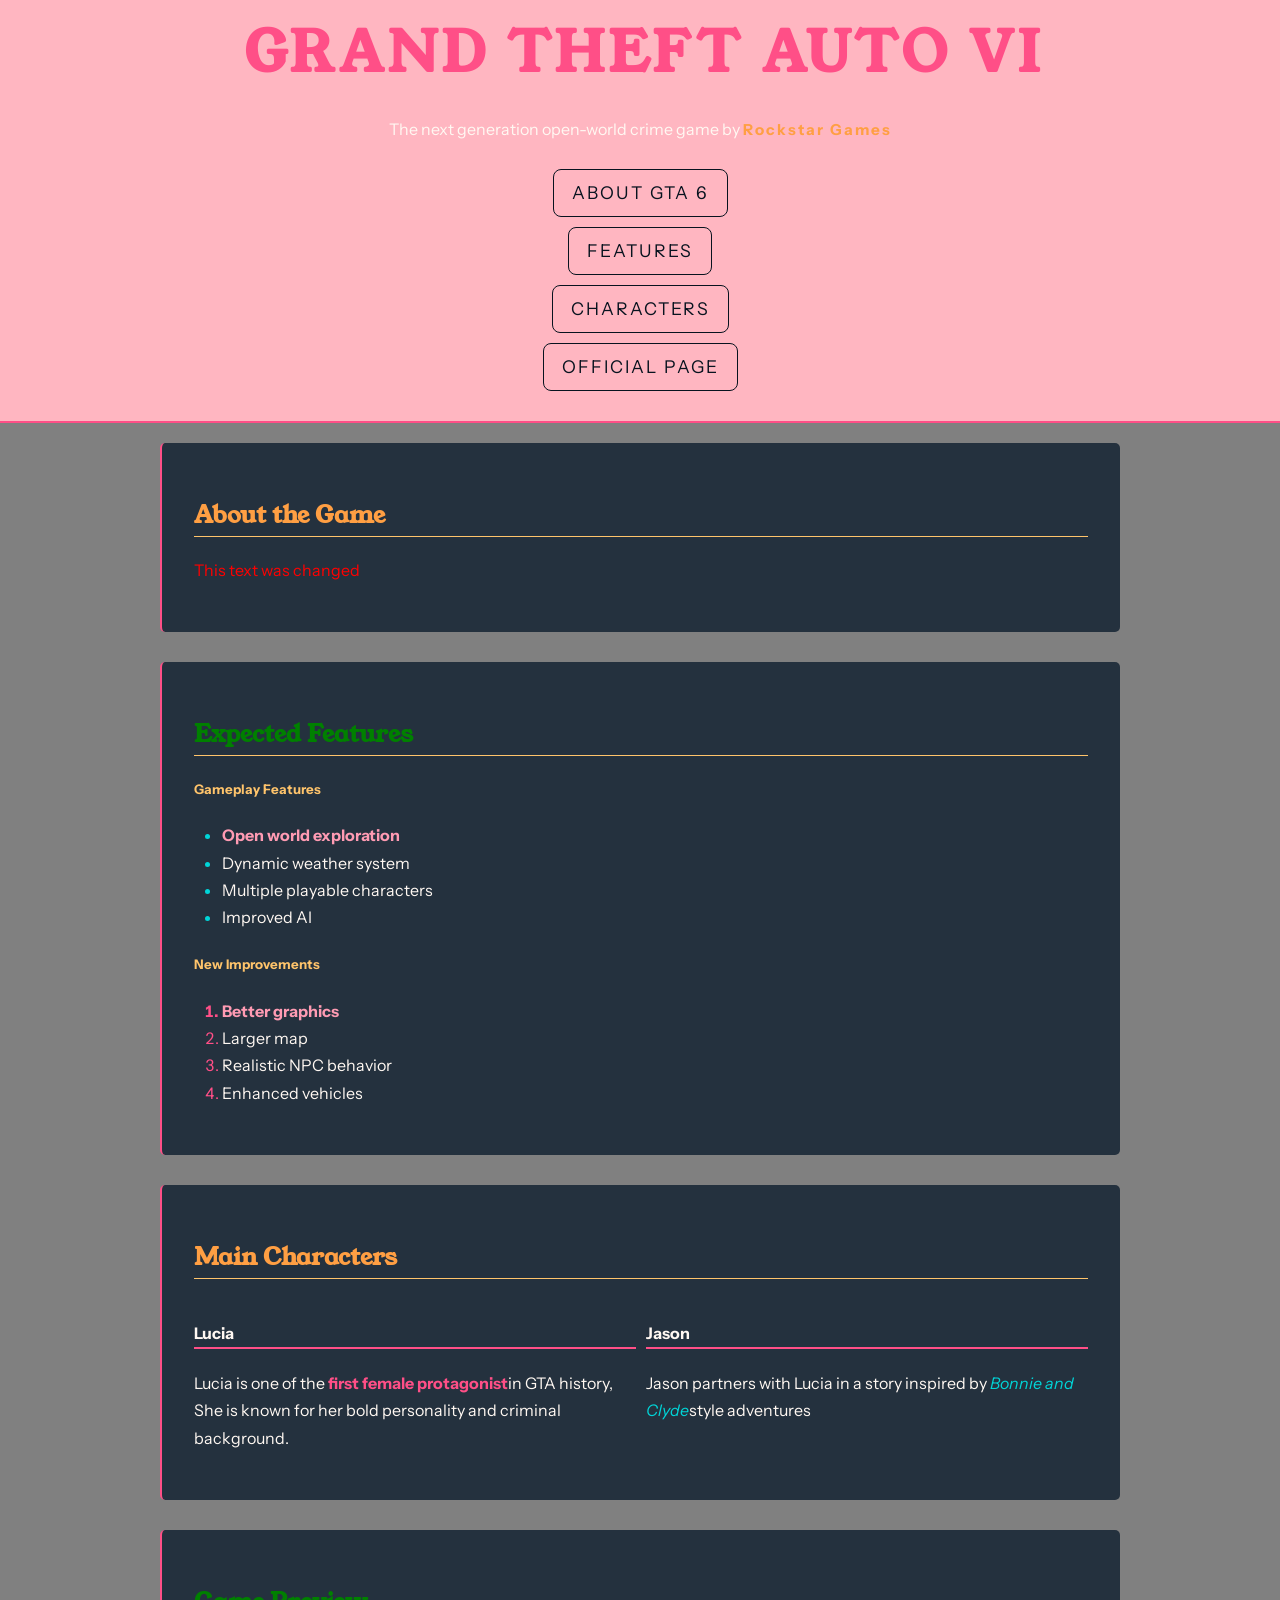
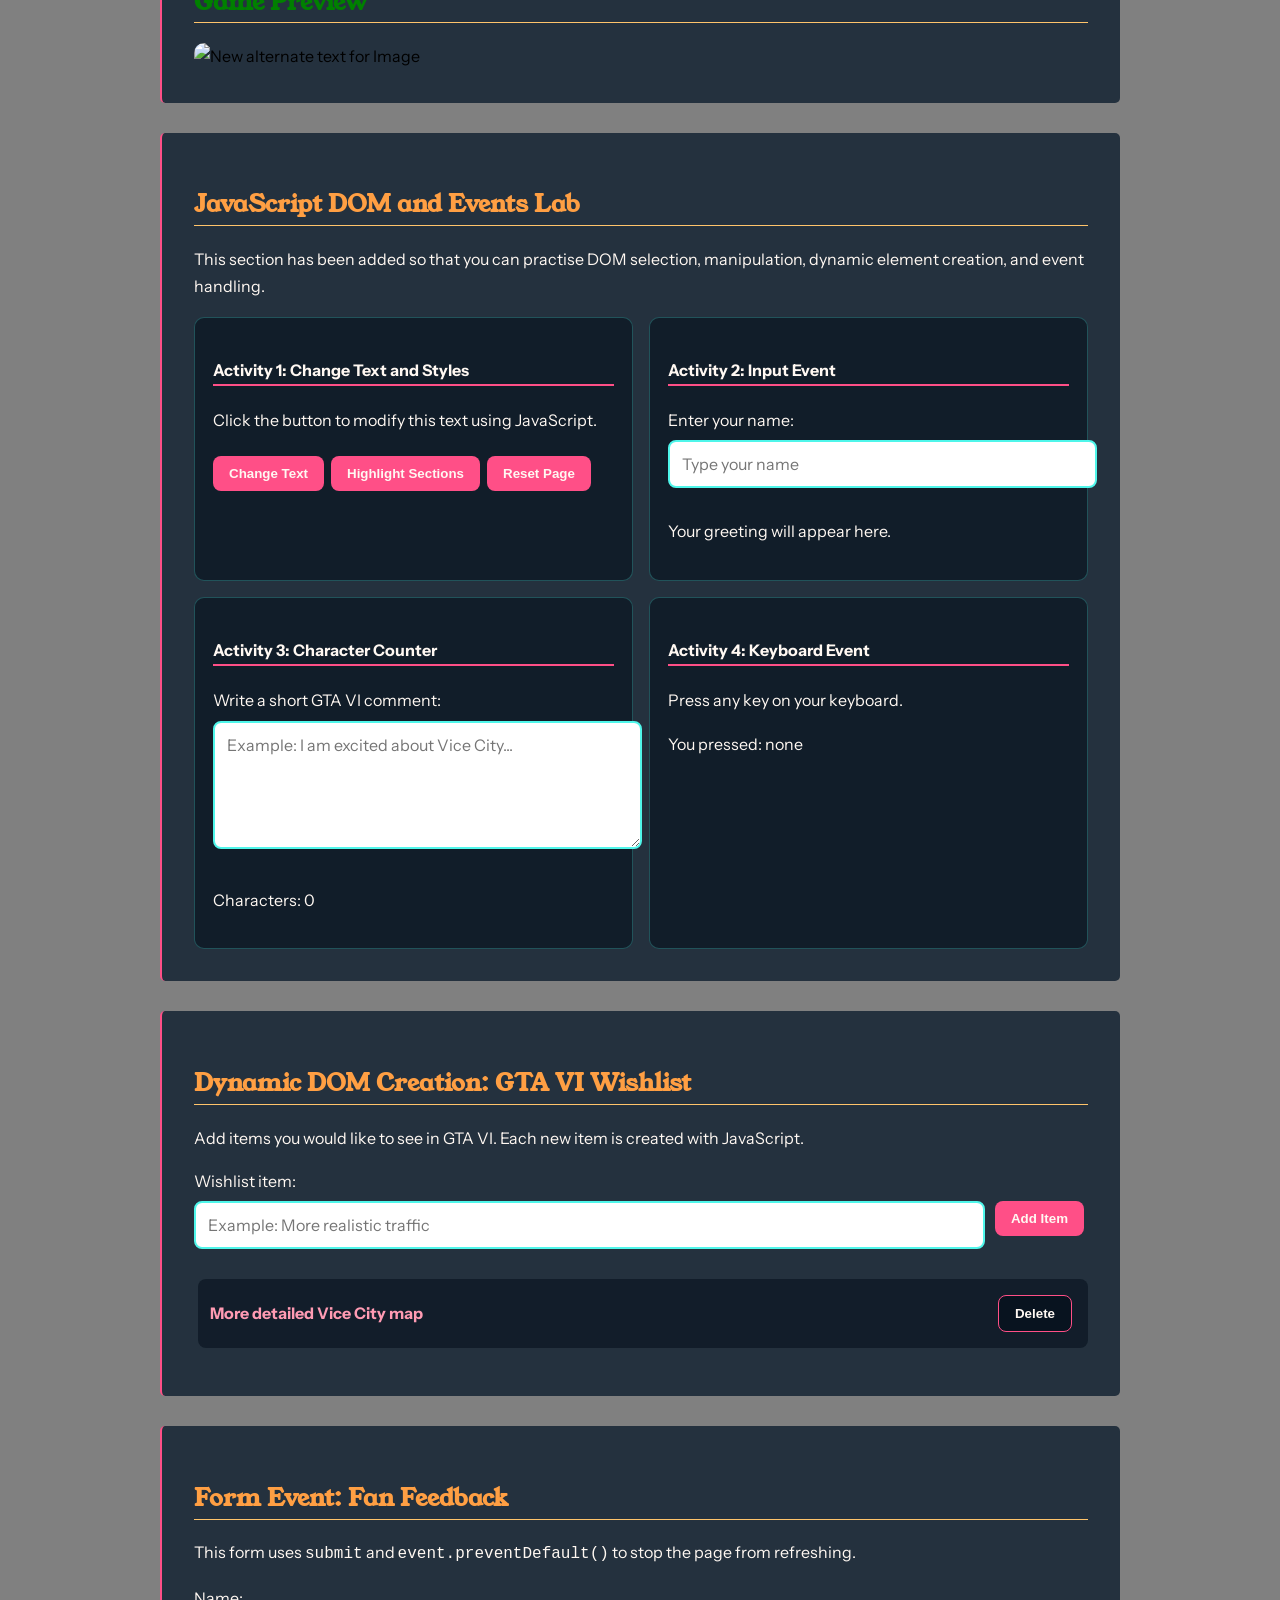
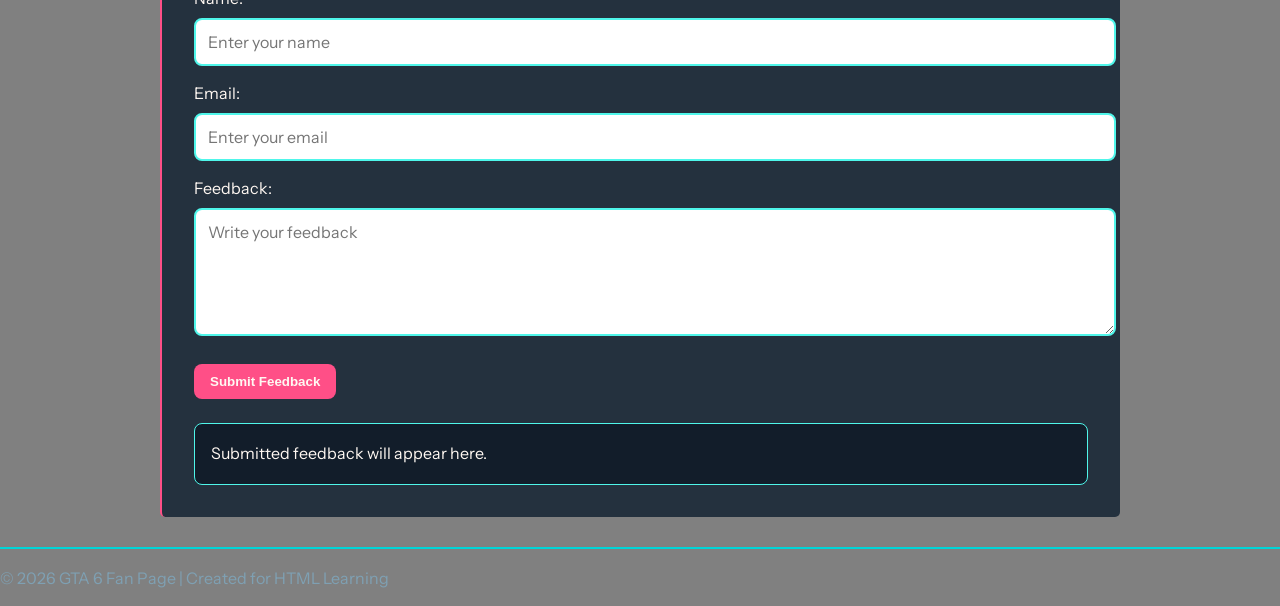
==== commit 6f3ffbe5: "lab3.1- js eventhandling" ====
--- a/index.html
+++ b/index.html
@@ -22,7 +22,7 @@
 <link rel="preconnect" href="https://fonts.gstatic.com" crossorigin>
 <link href="https://fonts.googleapis.com/css2?family=Instrument+Sans:ital,wght@0,400..700;1,400..700&family=Young+Serif&display=swap" rel="stylesheet">
     <link rel="sytlesheet" href="css/style.css">
-<link rel="shortcut icon" href="https://www.rockstargames.com/VI/favicon.ico">
+<link rel=" shortcut icon" type="image/x-icon" href="favicon.png">
     <style>
         /* an element selector
         /* example h1, we are selecting all haeding one's on this page
